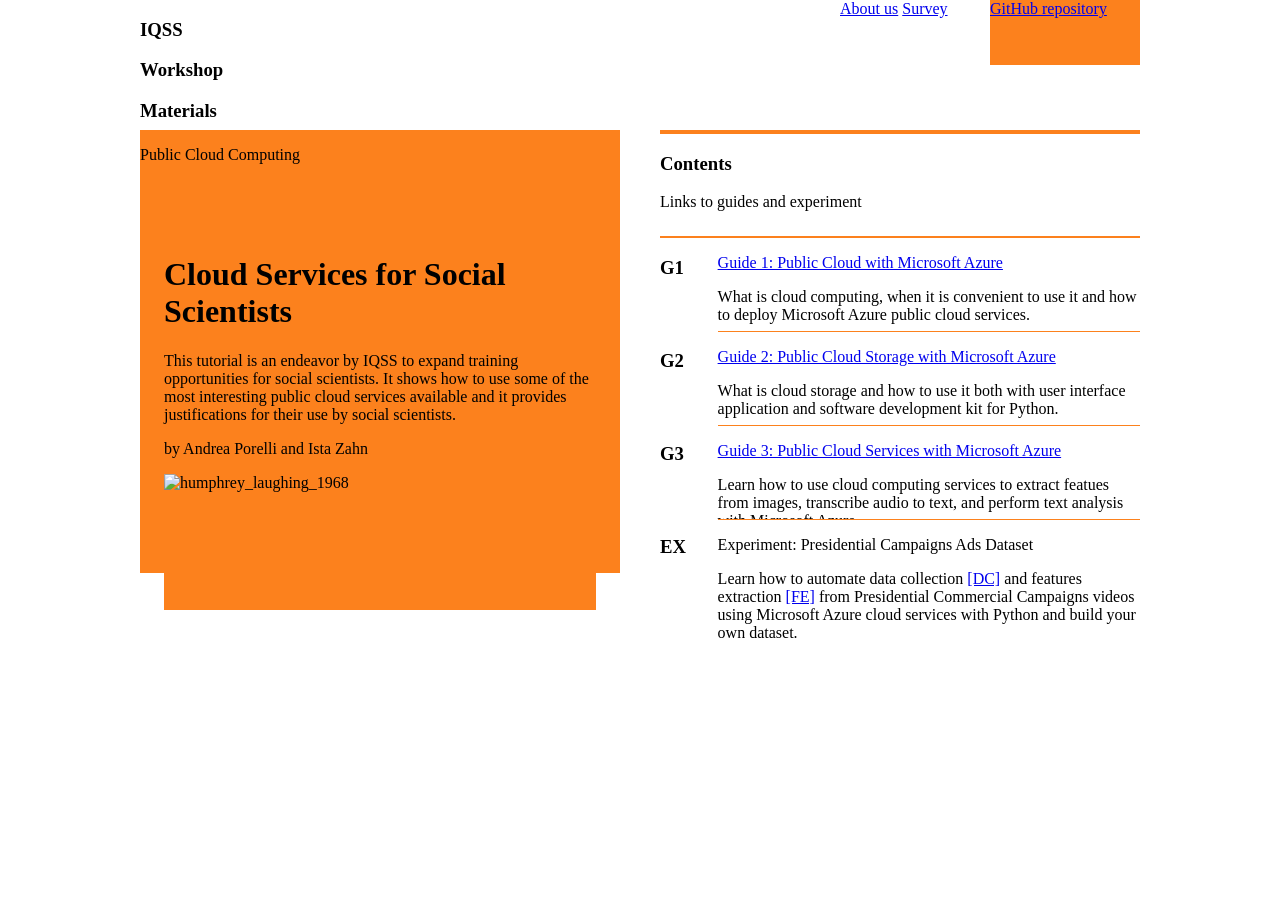
==== index.html @ 66cb29fd "Uploaded presentation" ====
<!DOCTYPE html PUBLIC "-//W3C//DTD XHTML 1.0 Transitional//EN" "http://www.w3.org/TR/xhtml1/DTD/xhtml1-transitional.dtd"> 
<html xmlns="http://www.w3.org/1999/xhtml">
<html>
<head>
<title>Public Cloud Computing for Social Scientists</title>
<link rel=stylesheet type="text/css" href="../CSS/style_public_cloud_computing.css">
<style type="text/css">
html, body {
  margin: 0px;
  padding: 0px;
  border: 0px;
}

#container {
  width: 1000px;
  margin: 0 auto;
  padding: 0 auto;
}

#container #background {
  margin: 0;
  padding: 0;
  width: 100%;
  float: left;
}

#background #header {
  width: 70%;
  height: 130px;
  float: left;
}

#background #box {
  margin: 0;
  padding: 0;
  width: 30%;
  height: 65px;
  float: right;
  background-color: #fc811d;
}

#box #box-center {
  width: 50%;
  height: 130px;
  height: 65px;
  float: left;
  background-color: white;
}

#box #box-right {
  width: 50%;
  height: 130px;
  height: 65px;
  float: right;
  background-color: #fc811d;
}


#background #col-left {
  width: 480px; 
  height: 442.5px;
  background-color: #fc811d;
  float: left;
}

#col-left #story{
  margin: 0 auto;
  width: 90%;
  height:80%;
  background-color: #fc811d;
  position:relative;
  bottom:-16%;
}

#background #col-right {
  border-top: 4px solid #fc811d;
  width: 480px; 
  height: 442.5px;
  background-color: white;
  float: right;
}

#col-right #contents{
  margin: 0 auto;
  width: 100%;
  height :84%;
  background-color: white;
  border-top: #fc811d solid 2px;
  position:relative;
  bottom:-2%;
}

#contents #sidebar-left{
  margin: 0 auto;
  width: 12%;
  height :100%;
  background-color: green;
  float: left;
}

#sidebar-left #box-index{
  margin: 0 auto;
  width: 100%;
  height :25%;
  background-color: white;
  float: left;
}

#contents #sidebar-rigth{
  margin: 0 auto;
  width: 88%;
  height :100%;
  background-color: white;
  float: right;
}

#sidebar-rigth #box-tutorial{
  margin: 0;
  padding: 0;
  width: 100%;
  height :25%;
  background-color: white;
  float: right;
}

#sidebar-rigth #box-tutorial-boarder{
  margin: 0;
  padding: 0;
  width: 100%;
  height :25%;
  background-color: white;
  float: right;
  border-top: #fc811d solid 1px;
}


</style>
</head>
<body>

<!-- Background -->
	<div id="container">

		<div id="background">

			<!-- Header -->
			<div id="header">

				<h3>IQSS</h3>
				<h3>Workshop</h3>
				<h3>Materials</h3>

				<!--  Add Links	http://tutorials.iq.harvard.edu/
				https://www.iq.harvard.edu/ -->

			</div>

			
			<!-- Box -->
			<div id="box">

				<div id="box-center">
					<span ><a class="mystyle-or" href="add page here" target="_blank">About us</a></span>
					<span ><a class="mystyle-or" href="https://github.com/IQSS/workshops/blob/master/public_cloud_computing/survey/survey_analysis_from_responses.ipynb" target="_blank">Survey</a></span>
				</div>

				<div id="box-right">
					<span><a class="mystyle" href="https://github.com/anp398/Cloud-Services-for-Social-Scientists" target="_blank">GitHub repository</a></span>
				</div>
			</div>

			<!-- Left-Column -->
			<div id="col-left">

				<p class="mystyle"> Public Cloud Computing</p>

				<div id="story">

					<h1> Cloud Services for Social Scientists </h1>
					<p> This tutorial is an endeavor by IQSS to expand training opportunities for social scientists. It shows how to use some of the most interesting public cloud services available and it provides justifications for their use by social scientists.</p> 
					<p> by Andrea Porelli and Ista Zahn</p> 

					<img alt="humphrey_laughing_1968" src="../img/humphrey_laughing_1968_political_ad.jpg" height="170" width="225" />

				</div>
			</div>

			<!-- Right-Column -->
			<div id="col-right">

				<h3  class="contents">Contents</h3>
				<p class="subtitle">Links to guides and experiment</p>
				
				<div id="contents">

					<div id="sidebar-left">
						<div id="box-index">
							<h3  class="index">G1</h3>
						</div>
						<div id="box-index">
							<h3  class="index">G2</h3>
						</div>
						<div id="box-index">
							<h3  class="index">G3</h3>
						</div>
						<div id="box-index">
							<h3  class="index">EX</h3>
						</div>
					</div>

					<div id="sidebar-rigth">
						<div id="box-tutorial">
							<p  class="contents_titles"><a class="tutorials" href="https://github.com/IQSS/workshops/blob/master/public_cloud_computing/guides/G1/G1.ipynb" target="_blank">Guide 1: Public Cloud with Microsoft Azure</a></p>
							<p class="contents">What is cloud computing, when it is convenient to use it and how to deploy Microsoft Azure public cloud services.</p>
						</div>
						<div id="box-tutorial-boarder">
							<p  class="contents_titles"><a class="tutorials" href="https://github.com/IQSS/workshops/blob/master/public_cloud_computing/guides/G2/G2.ipynb" target="_blank">Guide 2: Public Cloud Storage with Microsoft Azure</a></p>
							<p class="contents">What is cloud storage and how to use it both with user interface application and software development kit for Python.</p>
						</div>
						<div id="box-tutorial-boarder">
							<p  class="contents_titles"><a class="tutorials" href="https://github.com/IQSS/workshops/blob/master/public_cloud_computing/guides/G3/G3.ipynb" target="_blank">Guide 3: Public Cloud Services with Microsoft Azure</a></p>
							<p class="contents">Learn how to use cloud computing services to extract featues from images, transcribe audio to text, and perform text analysis with Microsoft Azure.</p>
						</div>
						<div id="box-tutorial-boarder">
							<p  class="contents_titles">Experiment: Presidential Campaigns Ads Dataset</p>
							<p class="contents">Learn how to automate data collection <a class="tutorials" href="https://github.com/IQSS/workshops/blob/master/public_cloud_computing/experiment/DC/DC.ipynb" target="_blank">[DC]</a> and features extraction <a class="tutorials" href="https://github.com/IQSS/workshops/blob/master/public_cloud_computing/experiment/FE/FE.ipynb" target="_blank">[FE]</a> from Presidential Commercial Campaigns videos using Microsoft Azure cloud services with Python and build your own dataset.</p>

						</div>
					</div>

				</div>


			</div>

		</div>

	</div>

</body>
</html>
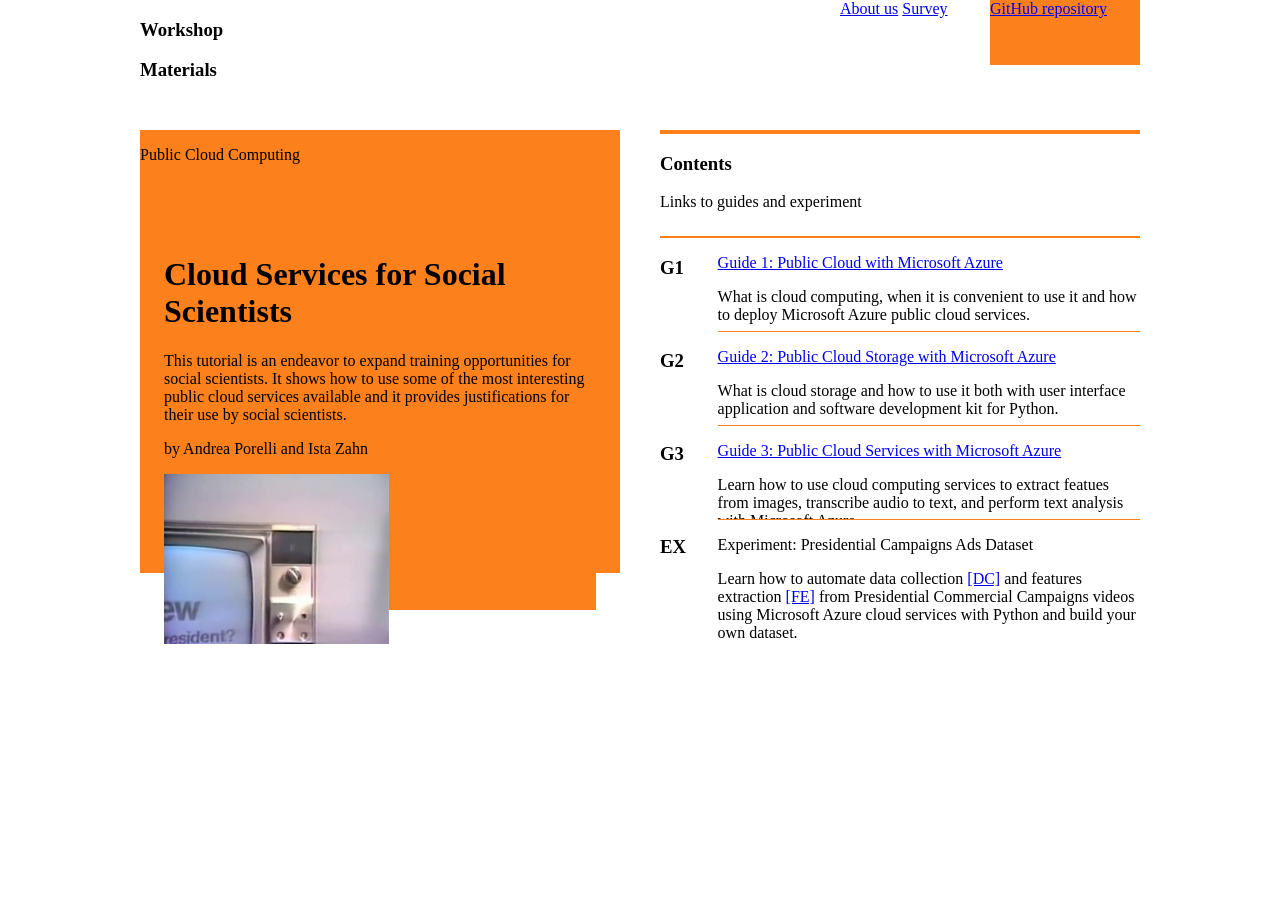
==== commit 2b8b255a: "folder rename" ====
--- a/index.html
+++ b/index.html
@@ -3,33 +3,29 @@
 <html>
 <head>
 <title>Public Cloud Computing for Social Scientists</title>
-<link rel=stylesheet type="text/css" href="../CSS/style_public_cloud_computing.css">
+<link rel=stylesheet type="text/css" href="web_site/css/style_public_cloud_computing.css">
 <style type="text/css">
 html, body {
   margin: 0px;
   padding: 0px;
   border: 0px;
 }
-
 #container {
   width: 1000px;
   margin: 0 auto;
   padding: 0 auto;
 }
-
 #container #background {
   margin: 0;
   padding: 0;
   width: 100%;
   float: left;
 }
-
 #background #header {
   width: 70%;
   height: 130px;
   float: left;
 }
-
 #background #box {
   margin: 0;
   padding: 0;
@@ -38,7 +34,6 @@
   float: right;
   background-color: #fc811d;
 }
-
 #box #box-center {
   width: 50%;
   height: 130px;
@@ -46,7 +41,6 @@
   float: left;
   background-color: white;
 }
-
 #box #box-right {
   width: 50%;
   height: 130px;
@@ -54,15 +48,12 @@
   float: right;
   background-color: #fc811d;
 }
-
-
 #background #col-left {
   width: 480px; 
   height: 442.5px;
   background-color: #fc811d;
   float: left;
 }
-
 #col-left #story{
   margin: 0 auto;
   width: 90%;
@@ -71,7 +62,6 @@
   position:relative;
   bottom:-16%;
 }
-
 #background #col-right {
   border-top: 4px solid #fc811d;
   width: 480px; 
@@ -79,7 +69,6 @@
   background-color: white;
   float: right;
 }
-
 #col-right #contents{
   margin: 0 auto;
   width: 100%;
@@ -89,7 +78,6 @@
   position:relative;
   bottom:-2%;
 }
-
 #contents #sidebar-left{
   margin: 0 auto;
   width: 12%;
@@ -97,7 +85,6 @@
   background-color: green;
   float: left;
 }
-
 #sidebar-left #box-index{
   margin: 0 auto;
   width: 100%;
@@ -105,7 +92,6 @@
   background-color: white;
   float: left;
 }
-
 #contents #sidebar-rigth{
   margin: 0 auto;
   width: 88%;
@@ -113,7 +99,6 @@
   background-color: white;
   float: right;
 }
-
 #sidebar-rigth #box-tutorial{
   margin: 0;
   padding: 0;
@@ -122,7 +107,6 @@
   background-color: white;
   float: right;
 }
-
 #sidebar-rigth #box-tutorial-boarder{
   margin: 0;
   padding: 0;
@@ -132,67 +116,42 @@
   float: right;
   border-top: #fc811d solid 1px;
 }
-
-
 </style>
 </head>
 <body>
-
 <!-- Background -->
 	<div id="container">
-
 		<div id="background">
-
 			<!-- Header -->
 			<div id="header">
-
-				<h3>IQSS</h3>
 				<h3>Workshop</h3>
 				<h3>Materials</h3>
-
-				<!--  Add Links	http://tutorials.iq.harvard.edu/
-				https://www.iq.harvard.edu/ -->
-
 			</div>
-
-			
 			<!-- Box -->
 			<div id="box">
-
 				<div id="box-center">
 					<span ><a class="mystyle-or" href="add page here" target="_blank">About us</a></span>
-					<span ><a class="mystyle-or" href="https://github.com/IQSS/workshops/blob/master/public_cloud_computing/survey/survey_analysis_from_responses.ipynb" target="_blank">Survey</a></span>
+					<span ><a class="mystyle-or" href="https://github.com/anp398/Cloud-Services-for-Social-Scientists/blob/master/survey/survey_analysis_from_responses.ipynb" target="_blank">Survey</a></span>
 				</div>
-
 				<div id="box-right">
 					<span><a class="mystyle" href="https://github.com/anp398/Cloud-Services-for-Social-Scientists" target="_blank">GitHub repository</a></span>
 				</div>
 			</div>
-
 			<!-- Left-Column -->
 			<div id="col-left">
-
 				<p class="mystyle"> Public Cloud Computing</p>
-
 				<div id="story">
-
 					<h1> Cloud Services for Social Scientists </h1>
-					<p> This tutorial is an endeavor by IQSS to expand training opportunities for social scientists. It shows how to use some of the most interesting public cloud services available and it provides justifications for their use by social scientists.</p> 
+					<p> This tutorial is an endeavor to expand training opportunities for social scientists. It shows how to use some of the most interesting public cloud services available and it provides justifications for their use by social scientists.</p> 
 					<p> by Andrea Porelli and Ista Zahn</p> 
-
-					<img alt="humphrey_laughing_1968" src="../img/humphrey_laughing_1968_political_ad.jpg" height="170" width="225" />
-
+					<img alt="humphrey_laughing_1968" src="web_site/img/humphrey_laughing_1968_political_ad.jpg" height="170" width="225" />
 				</div>
 			</div>
-
 			<!-- Right-Column -->
 			<div id="col-right">
-
 				<h3  class="contents">Contents</h3>
 				<p class="subtitle">Links to guides and experiment</p>
-				
 				<div id="contents">
-
 					<div id="sidebar-left">
 						<div id="box-index">
 							<h3  class="index">G1</h3>
@@ -207,35 +166,27 @@
 							<h3  class="index">EX</h3>
 						</div>
 					</div>
-
 					<div id="sidebar-rigth">
 						<div id="box-tutorial">
-							<p  class="contents_titles"><a class="tutorials" href="https://github.com/IQSS/workshops/blob/master/public_cloud_computing/guides/G1/G1.ipynb" target="_blank">Guide 1: Public Cloud with Microsoft Azure</a></p>
+							<p  class="contents_titles"><a class="tutorials" href="https://github.com/anp398/Cloud-Services-for-Social-Scientists/blob/master/guides/G1/G1.ipynb" target="_blank">Guide 1: Public Cloud with Microsoft Azure</a></p>
 							<p class="contents">What is cloud computing, when it is convenient to use it and how to deploy Microsoft Azure public cloud services.</p>
 						</div>
 						<div id="box-tutorial-boarder">
-							<p  class="contents_titles"><a class="tutorials" href="https://github.com/IQSS/workshops/blob/master/public_cloud_computing/guides/G2/G2.ipynb" target="_blank">Guide 2: Public Cloud Storage with Microsoft Azure</a></p>
+							<p  class="contents_titles"><a class="tutorials" href="https://github.com/anp398/Cloud-Services-for-Social-Scientists/blob/master/guides/G2/G2.ipynb" target="_blank">Guide 2: Public Cloud Storage with Microsoft Azure</a></p>
 							<p class="contents">What is cloud storage and how to use it both with user interface application and software development kit for Python.</p>
 						</div>
 						<div id="box-tutorial-boarder">
-							<p  class="contents_titles"><a class="tutorials" href="https://github.com/IQSS/workshops/blob/master/public_cloud_computing/guides/G3/G3.ipynb" target="_blank">Guide 3: Public Cloud Services with Microsoft Azure</a></p>
+							<p  class="contents_titles"><a class="tutorials" href="https://github.com/anp398/Cloud-Services-for-Social-Scientists/blob/master/guides/G3/G3.ipynb" target="_blank">Guide 3: Public Cloud Services with Microsoft Azure</a></p>
 							<p class="contents">Learn how to use cloud computing services to extract featues from images, transcribe audio to text, and perform text analysis with Microsoft Azure.</p>
 						</div>
 						<div id="box-tutorial-boarder">
 							<p  class="contents_titles">Experiment: Presidential Campaigns Ads Dataset</p>
-							<p class="contents">Learn how to automate data collection <a class="tutorials" href="https://github.com/IQSS/workshops/blob/master/public_cloud_computing/experiment/DC/DC.ipynb" target="_blank">[DC]</a> and features extraction <a class="tutorials" href="https://github.com/IQSS/workshops/blob/master/public_cloud_computing/experiment/FE/FE.ipynb" target="_blank">[FE]</a> from Presidential Commercial Campaigns videos using Microsoft Azure cloud services with Python and build your own dataset.</p>
-
+							<p class="contents">Learn how to automate data collection <a class="tutorials" href="https://github.com/anp398/Cloud-Services-for-Social-Scientists/blob/master/experiment/data_collection/DC.ipynb" target="_blank">[DC]</a> and features extraction <a class="tutorials" href="https://github.com/anp398/Cloud-Services-for-Social-Scientists/blob/master/experiment/features_extraction/FE.ipynb" target="_blank">[FE]</a> from Presidential Commercial Campaigns videos using Microsoft Azure cloud services with Python and build your own dataset.</p>
 						</div>
 					</div>
-
 				</div>
-
-
 			</div>
-
 		</div>
-
 	</div>
-
 </body>
 </html>
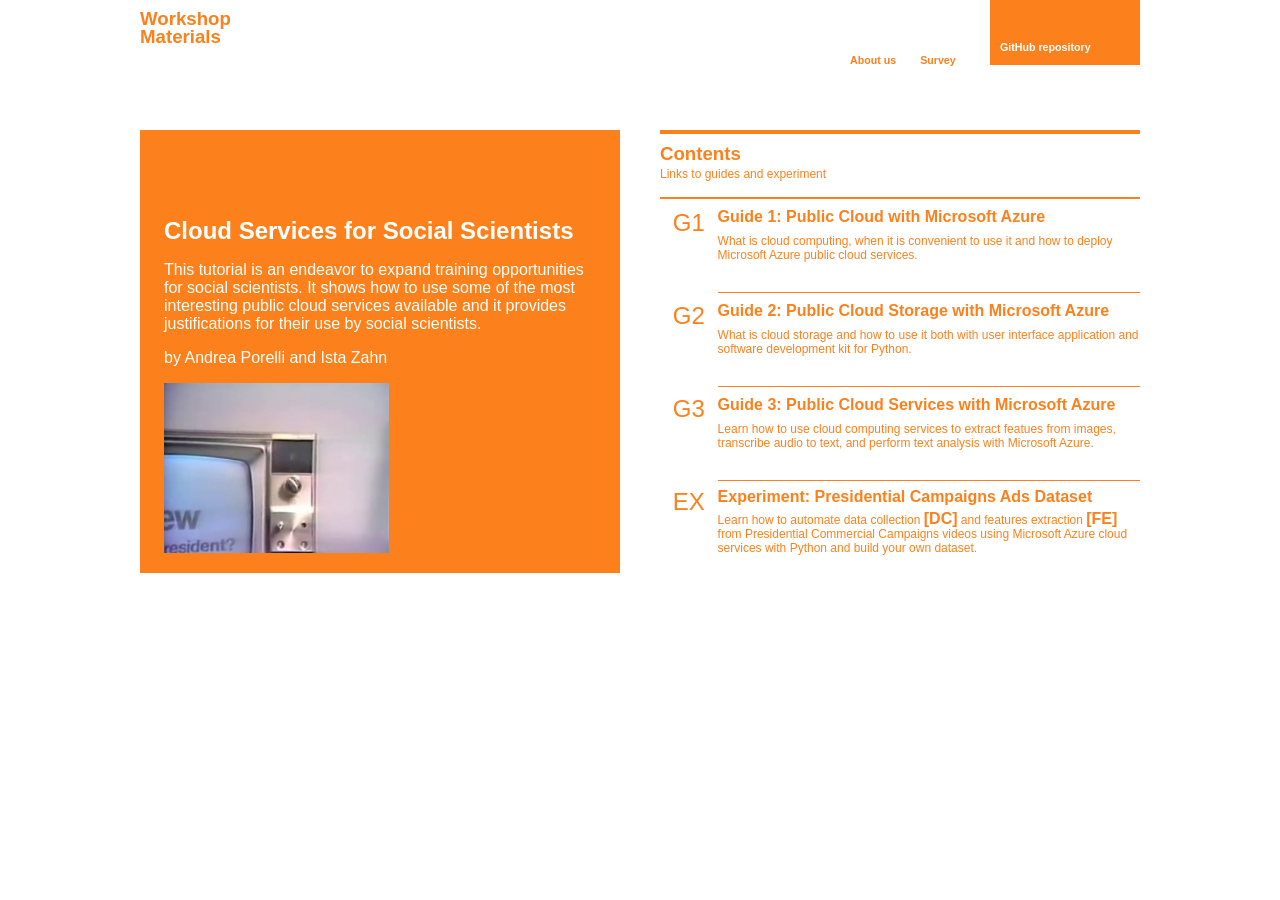
==== commit 1457c797: "renamed folder" ====
--- a/index.html
+++ b/index.html
@@ -3,7 +3,7 @@
 <html>
 <head>
 <title>Public Cloud Computing for Social Scientists</title>
-<link rel=stylesheet type="text/css" href="web_site/css/style_public_cloud_computing.css">
+<link rel=stylesheet type="text/css" href="web_site/CSS/style_public_cloud_computing.css">
 <style type="text/css">
 html, body {
   margin: 0px;
--- a/web_site/CSS/style_public_cloud_computing.css
+++ b/web_site/CSS/style_public_cloud_computing.css
@@ -0,0 +1,144 @@
+h1 {
+	text-align: left;
+	color: white;
+	font-family: 'Helvetica Header', 'Helvetica', 'Arial', sans-serif;
+	font-size: 18pt;
+	font-weight: bold;
+	}
+
+h2 {
+	text-align: left;
+	color: white;
+	font-family: 'Helvetica Header', 'Helvetica', 'Arial', sans-serif;
+	font-style: bold 8pt 
+	}
+
+h3 {
+	text-align: left;
+	font-size: 14pt;
+	font-weight: bold;
+	color: #fc811d;
+	font-family: 'Helvetica Header', 'Helvetica', 'Arial', sans-serif;
+  	line-height: 0px;
+	}
+
+h3.contents{
+			line-height: 2px;
+			font-size: 14pt;
+			font-weight: bold;
+			}
+
+h3.index{
+		font-stretch: 60%;
+		text-align: center;
+		font-size: 18pt;
+		font-weight: lighter;
+		}
+
+p   {
+	color: white;
+	font-family: 'Helvetica Header', 'Helvetica', 'Arial', sans-serif;
+	font-size: 12pt;
+	}
+
+p.mystyle{
+		color: white;
+		font-weight: bold;
+	    margin: 25px;
+		text-align: left;
+		line-height: 30px;
+		border-top: 2px solid white;
+		position: absolute;
+		top: 22%;
+		}
+
+p.subtitle{
+		font-size: 9pt;
+		line-height: 3px;
+		color:#fc811d;
+		font-weight: normal;
+		text-align: left;
+		}
+
+p.contents{
+		font-size: 9pt;
+		color:#fc811d;
+		font-weight: normal;
+		text-align: left;
+		}
+		
+p.contents_titles{
+		line-height: 0px;
+		text-align: left;
+		font-size: 12pt;
+		font-weight: bold;
+		color:#fc811d;
+		}
+
+		border-top: 1px solid #fc811d;
+
+
+
+a: link {
+		font-family: 'Helvetica Header', 'Helvetica', 'Arial', sans-serif;
+		font-style: bold 2pt; 
+		}
+
+a.mystyle{
+		text-align: center;
+		line-height: 95px;
+		font-family: 'Helvetica Header', 'Helvetica', 'Arial', sans-serif;
+		margin: 10px;
+		font-size: 8pt;
+		font-weight: bold;
+		color: white;
+		text-decoration:none;
+		}
+
+a.mystyle-or{
+		text-align: center;
+		line-height: 120px;
+		font-family: 'Helvetica Header', 'Helvetica', 'Arial', sans-serif;
+		margin: 10px;
+		font-size: 8pt;
+		font-weight: bold;
+		color: #fc811d;
+		text-decoration:none;
+		}
+
+a.tutorials{
+		line-height: 3px;
+		text-align: left;
+		font-size: 12pt;
+		font-weight: bold;
+		color:#fc811d;
+
+/*		line-height: 10px;
+		color:#fc811d;*/
+		font-family: 'Helvetica Header', 'Helvetica', 'Arial', sans-serif;
+		text-decoration:none;
+/*		font-size: 10pt;
+		font-weight: bold;
+		color: #fc811d;
+		text-decoration:none;*/
+		}
+
+header 	{
+		text-align:left; 
+		color:black; 
+		font: italic 8pt "helvetica"
+		} 
+
+span 	{
+		text-align: left;
+		color: white;
+		font-family: 'Helvetica Header', 'Helvetica', 'Arial', sans-serif;
+		font-style: bold 2pt; 
+		} 
+
+span.mystyle{
+			color: #fc811d;
+			text-align: left;
+			font-family: 'Helvetica Header', 'Helvetica', 'Arial', sans-serif;
+			font-style: bold 2pt; 
+			}
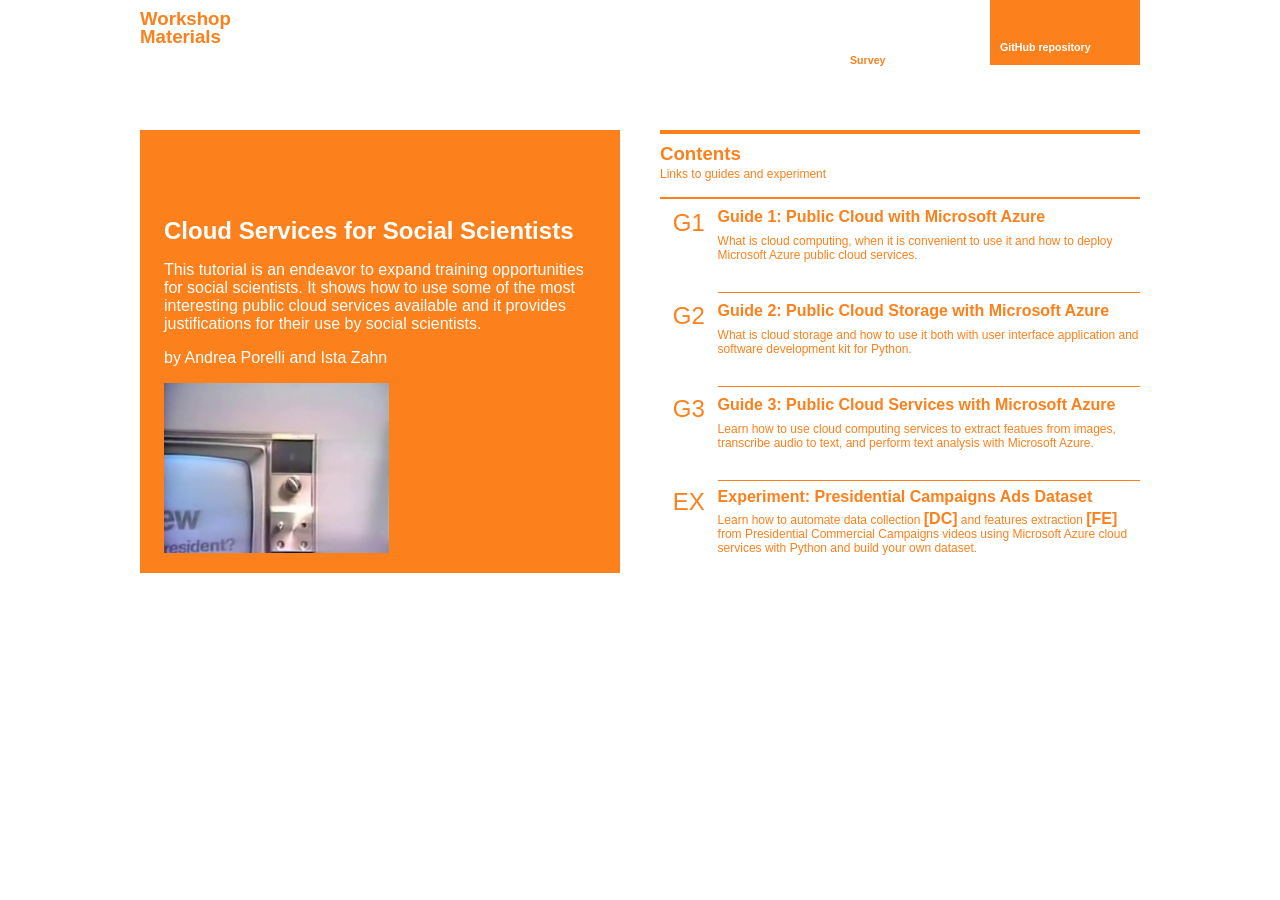
==== commit 78598592: "renamed folder" ====
--- a/index.html
+++ b/index.html
@@ -130,7 +130,6 @@
 			<!-- Box -->
 			<div id="box">
 				<div id="box-center">
-					<span ><a class="mystyle-or" href="add page here" target="_blank">About us</a></span>
 					<span ><a class="mystyle-or" href="https://github.com/anp398/Cloud-Services-for-Social-Scientists/blob/master/survey/survey_analysis_from_responses.ipynb" target="_blank">Survey</a></span>
 				</div>
 				<div id="box-right">
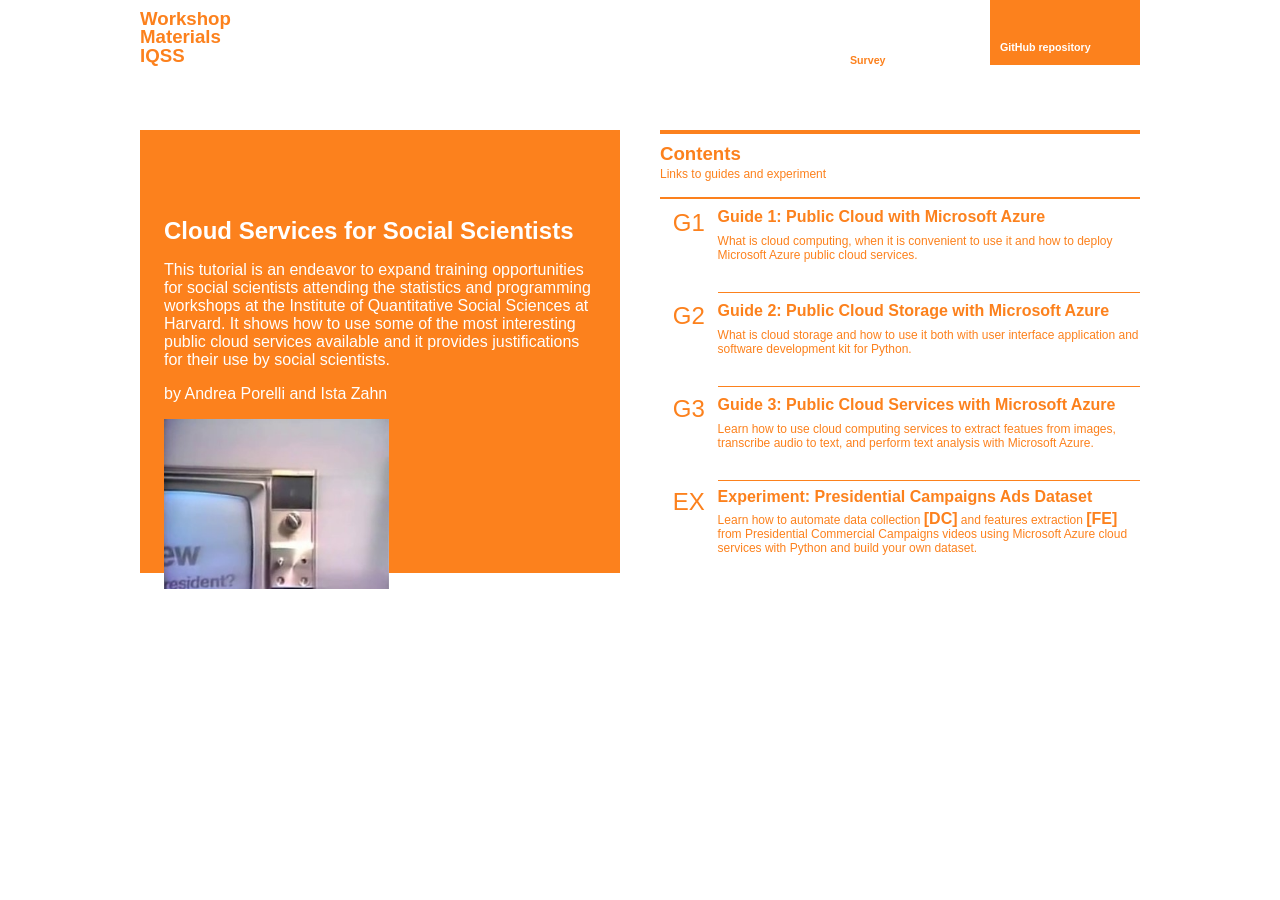
==== commit 853e2be2: "Update index.html" ====
--- a/index.html
+++ b/index.html
@@ -126,6 +126,7 @@
 			<div id="header">
 				<h3>Workshop</h3>
 				<h3>Materials</h3>
+				<h3>IQSS</h3>
 			</div>
 			<!-- Box -->
 			<div id="box">
@@ -141,7 +142,7 @@
 				<p class="mystyle"> Public Cloud Computing</p>
 				<div id="story">
 					<h1> Cloud Services for Social Scientists </h1>
-					<p> This tutorial is an endeavor to expand training opportunities for social scientists. It shows how to use some of the most interesting public cloud services available and it provides justifications for their use by social scientists.</p> 
+					<p> This tutorial is an endeavor to expand training opportunities for social scientists attending the statistics and programming workshops at the Institute of Quantitative Social Sciences at Harvard. It shows how to use some of the most interesting public cloud services available and it provides justifications for their use by social scientists.</p> 
 					<p> by Andrea Porelli and Ista Zahn</p> 
 					<img alt="humphrey_laughing_1968" src="web_site/img/humphrey_laughing_1968_political_ad.jpg" height="170" width="225" />
 				</div>
@@ -188,4 +189,4 @@
 		</div>
 	</div>
 </body>
-</html>+</html>
